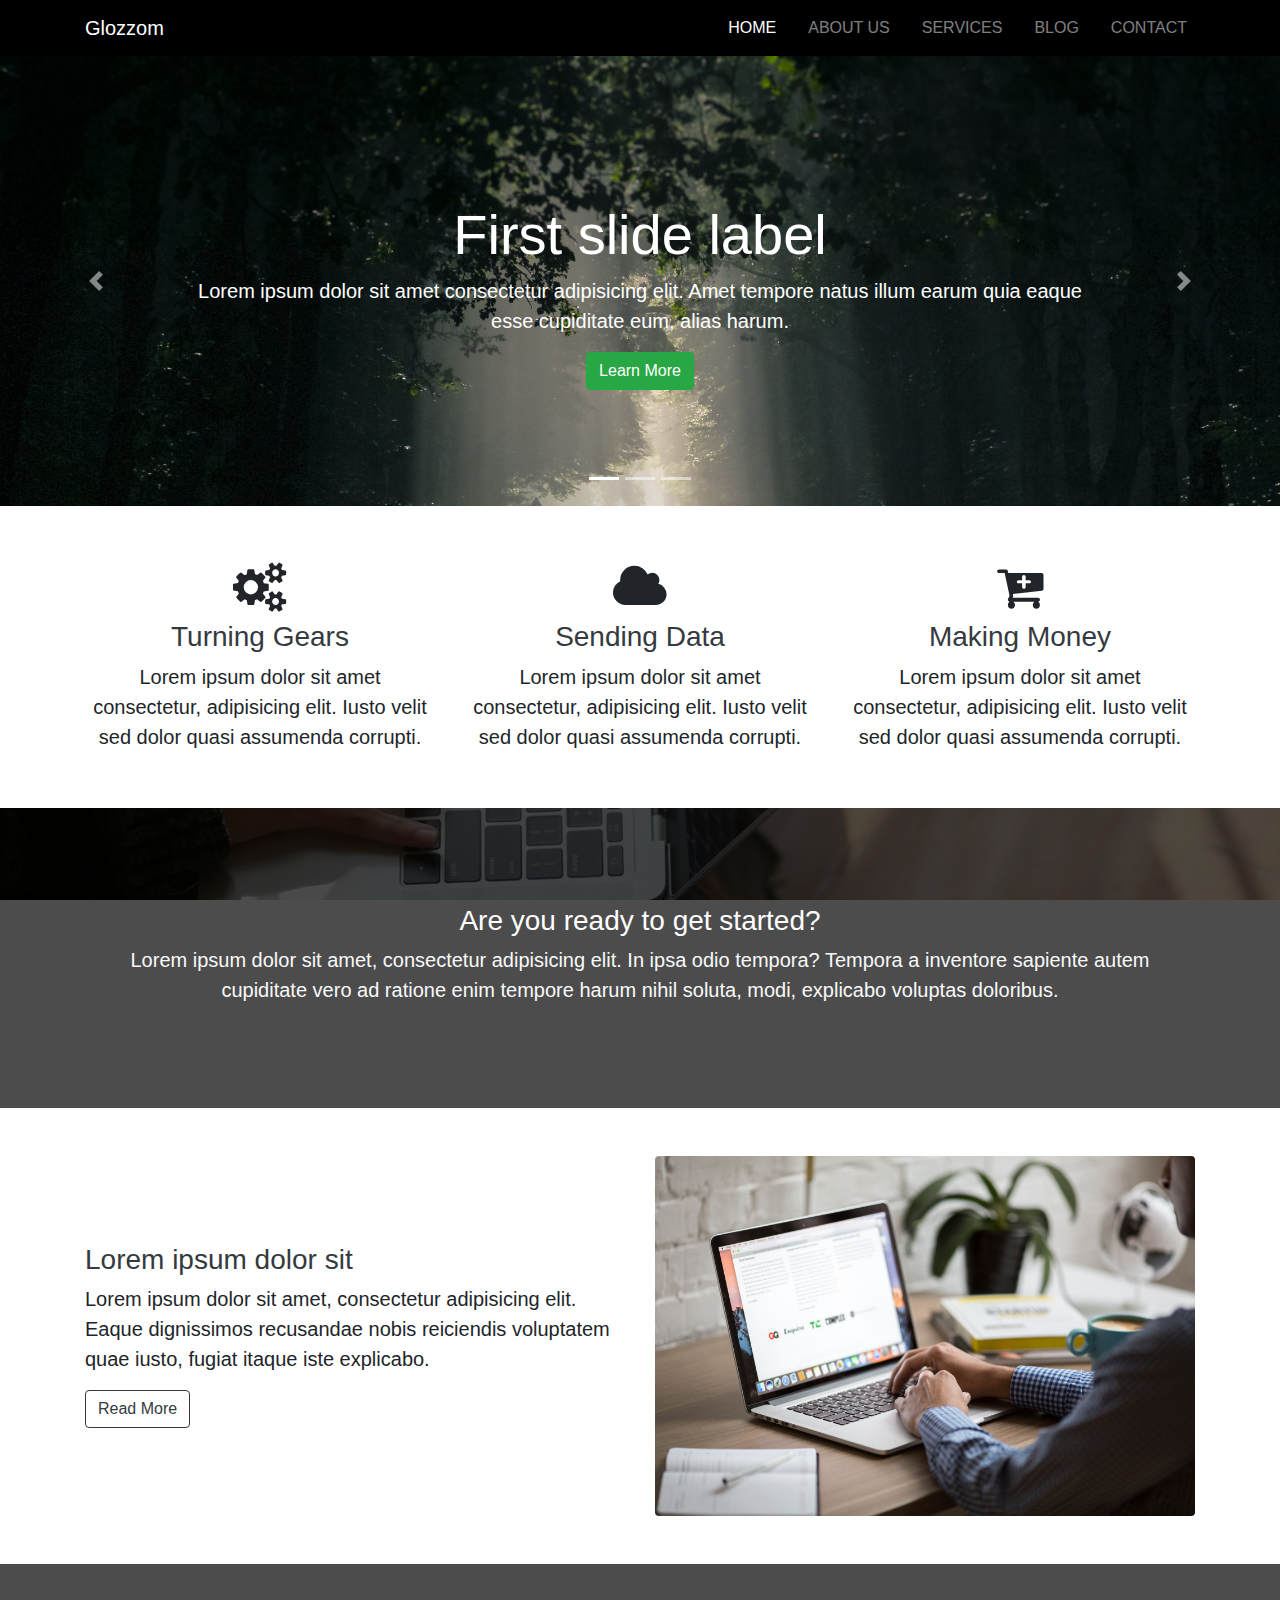
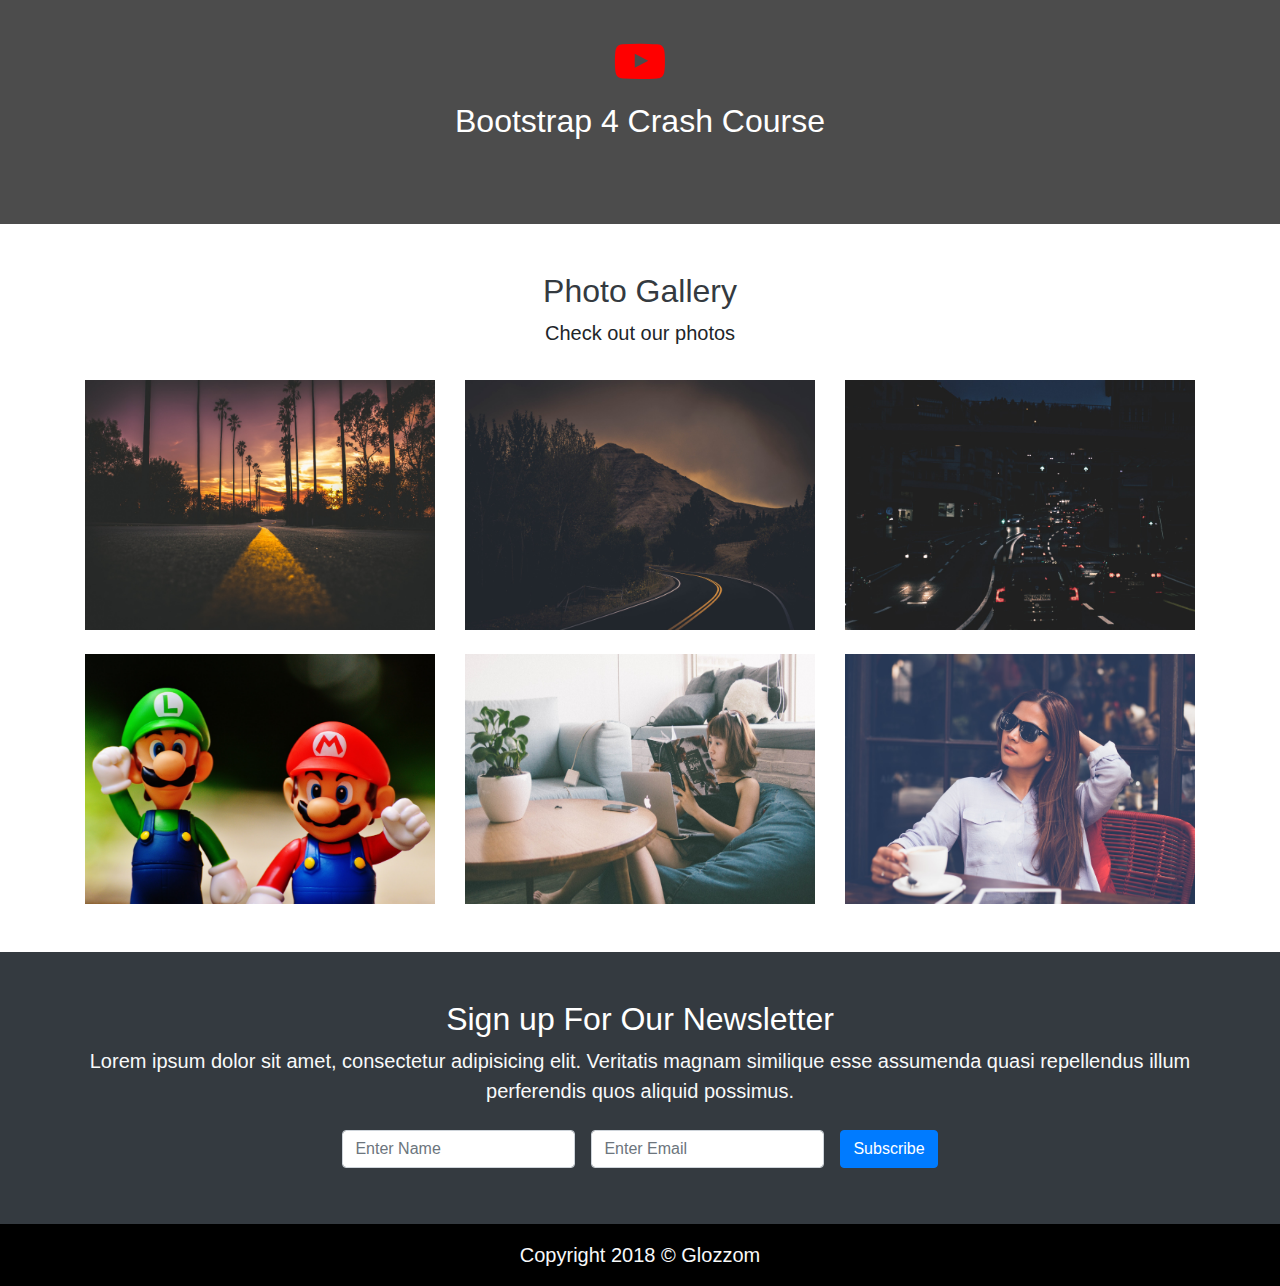
==== index.html @ 397b0932 "Add files via upload" ====
<!DOCTYPE html>
<html lang="en">

<head>
    <!-- required meta tags -->
    <meta charset="UTF-8">
    <meta name="viewport" content="width=device-width, initial-scale=1.0">
    <!-- bootstrap & other css -->
    <link rel="stylesheet" href="/assets/css/uikit.min.css">
    <link rel="stylesheet" href="/assets/css/bootstrap.css">
    <link rel="stylesheet" href="/assets/css/font-awesome.min.css">
    <link rel="stylesheet" href="/assets/css/navbar-fixed.css">
    <!-- my css -->
    <link rel="stylesheet" href="/assets/css/style.css">
    <!-- favicon -->
    <link rel="shortcut icon" href="/assets/img/fav.png" type="image/x-icon">
    <title>Glozzom</title>
</head>

<body>
    <!-- navbar -->
    <nav class="navbar navbar-expand-lg navbar-dark" uk-sticky="top: 250; animation: uk-animation-slide-top; bottom: #sticky-on-scroll-up">
        <div class="container">
            <a class="navbar-brand" href="index.html">Glozzom</a>
            <button class="navbar-toggler" type="button" data-toggle="collapse" data-target="#navbarNav" aria-controls="navbarNav" aria-expanded="false" aria-label="Toggle navigation">
                <span class="navbar-toggler-icon"></span>
            </button>
            <div class="collapse navbar-collapse" id="navbarNav">
                <ul class="navbar-nav ml-auto mt-4 mt-lg-0">
                    <li class="nav-item active pl-0 pl-lg-3">
                        <a class="nav-link" href="index.html">Home</a>
                    </li>
                    <li class="nav-item pl-0 pl-lg-3">
                        <a class="nav-link" href="about.html">About Us</a>
                    </li>
                    <li class="nav-item pl-0 pl-lg-3">
                        <a class="nav-link" href="services.html">Services</a>
                    </li>
                    <li class="nav-item pl-0 pl-lg-3">
                        <a class="nav-link" href="blog.html">Blog</a>
                    </li>
                    <li class="nav-item pl-0 pl-lg-3">
                        <a class="nav-link" href="contact.html">Contact</a>
                    </li>
                </ul>
            </div>
        </div>
    </nav>

    <!-- Carousel_slider -->
    <section id="showcase" class="bg-dark">
        <div id="myCarousel" class="carousel slide" data-ride="carousel">
            <ol class="carousel-indicators">
                <li data-target="#myCarousel" data-slide-to="0" class="active"></li>
                <li data-target="#myCarousel" data-slide-to="1"></li>
                <li data-target="#myCarousel" data-slide-to="2"></li>
            </ol>
            <div class="carousel-inner">
                <div class="carousel-item crsl-img-1 active">
                    <div class="container">
                        <div class="carousel-caption mb-5 pb-0 pb-md-5">
                            <h2 class="display-4">First slide label</h2>
                            <p class="lead">Lorem ipsum dolor sit amet consectetur adipisicing elit. Amet tempore natus illum earum quia eaque esse cupiditate eum, alias harum.</p>
                            <a href="#" class="btn btn-success">Learn More</a>
                        </div>
                    </div>
                </div>
                <div class="carousel-item crsl-img-2">
                    <div class="container">
                        <div class="carousel-caption mb-5 pb-0 pb-md-5">
                            <h2 class="display-4">Second slide label</h2>
                            <p class="lead">Lorem ipsum dolor sit amet consectetur adipisicing elit. Amet tempore natus illum earum quia eaque esse cupiditate eum, alias harum.</p>
                            <a href="#" class="btn btn-warning">Learn More</a>
                        </div>
                    </div>
                </div>
                <div class="carousel-item crsl-img-3">
                    <div class="container">
                        <div class="carousel-caption mb-5 pb-0 pb-md-5">
                            <h2 class="display-4">Third slide label</h2>
                            <p class="lead">Lorem ipsum dolor sit amet consectetur adipisicing elit. Amet tempore natus illum earum quia eaque esse cupiditate eum, alias harum.</p>
                            <a href="#" class="btn btn-danger">Learn More</a>
                        </div>
                    </div>
                </div>
            </div>
            <a class="carousel-control-prev" href="#myCarousel" role="button" data-slide="prev">
                <span class="carousel-control-prev-icon" aria-hidden="true"></span>
                <span class="sr-only">Previous</span>
            </a>
            <a class="carousel-control-next" href="#myCarousel" role="button" data-slide="next">
                <span class="carousel-control-next-icon" aria-hidden="true"></span>
                <span class="sr-only">Next</span>
            </a>
        </div>
    </section>

    <!-- Home_icons -->
    <section id="homeicon" class="py-5 text-center">
        <div class="container">
            <div class="row">
                <div class="col-md-4 my-2 homeIcon1">
                    <i class="fa fa-gears"></i>
                    <h3 class="my-2 text-dark">Turning Gears</h3>
                    <p class="mb-0 lead">Lorem ipsum dolor sit amet consectetur, adipisicing elit. Iusto velit sed dolor quasi assumenda corrupti.</p>
                </div>
                <div class="col-md-4 my-2 homeIcon2">
                    <i class="fa fa-cloud"></i>
                    <h3 class="my-2 text-dark">Sending Data</h3>
                    <p class="mb-0 lead">Lorem ipsum dolor sit amet consectetur, adipisicing elit. Iusto velit sed dolor quasi assumenda corrupti.</p>
                </div>
                <div class="col-md-4 my-2 homeIcon3">
                    <i class="fa fa-cart-plus"></i>
                    <h3 class="my-2 text-dark">Making Money</h3>
                    <p class="mb-0 lead">Lorem ipsum dolor sit amet consectetur, adipisicing elit. Iusto velit sed dolor quasi assumenda corrupti.</p>
                </div>
            </div>
        </div>
    </section>

    <!-- Home - Get_started -->
    <section id="getstarted" class="py-5 text-center text-light">
        <div class="overlay">
            <div class="container">
                <div class="row">
                    <div class="col mt-3 mt-sm-4 mt-md-5 pt-5">
                        <h3>Are you ready to get started?</h3>
                        <p class="lead">Lorem ipsum dolor sit amet, consectetur adipisicing elit. In ipsa odio tempora? Tempora a inventore sapiente autem cupiditate vero ad ratione enim tempore harum nihil soluta, modi, explicabo voluptas doloribus.</p>
                    </div>
                </div>
            </div>
        </div>
    </section>

    <!--Home - Info -->
    <section id="homeinfo" class="py-5">
        <div class="container">
            <div class="row">
                <div class="col-md-6 align-self-center ">
                    <h3 class="text-dark">Lorem ipsum dolor sit</h3>
                    <p class="lead">Lorem ipsum dolor sit amet, consectetur adipisicing elit. Eaque dignissimos recusandae nobis reiciendis voluptatem quae iusto, fugiat itaque iste explicabo.</p>
                    <a href="#" class="btn btn-outline-dark">Read More</a>
                </div>
                <div class="col-md-6 my-4 my-md-0">
                    <img src="/assets/img/pc.jpg" class="img-fluid rounded" alt="pc">
                </div>
            </div>
        </div>
    </section>

    <!-- Home - Video -->
    <section id="home-video" class="text-center text-light">
        <div class="overlay">
            <div class="container">
                <div class="row">
                    <div class="col mt-5 pt-4">
                        <div uk-lightbox>
                            <a href="https://youtu.be/I7CfaDYzTVM">
                                <i class="fa fa-youtube-play"></i>
                            </a>
                        </div>
                        <h2 class="mt-3">Bootstrap 4 Crash Course</h2>
                    </div>
                </div>
            </div>
        </div>
    </section>

    <!-- Photo Gallery -->
    <section id="gallery" class="py-5 text-center" uk-lightbox>
        <div class="container">
            <div class="row mb-3">
                <div class="col">
                    <h2 class="text-dark">Photo Gallery</h2>
                    <p class="lead">Check out our photos</p>
                </div>
            </div>
            <!-- Row 1 -->
            <div class="row">
                <div class="col-md-4 py-3 py-md-0">
                    <div>
                        <a href="/assets/img/image1.jpeg"> <img src="/assets/img/image1.jpeg" class="img-fluid" alt=""></a>
                    </div>
                </div>
                <div class="col-md-4 py-3 py-md-0">
                    <div>
                        <a href="/assets/img/image2.jpeg"> <img src="/assets/img/image2.jpeg" class="img-fluid" alt=""></a>
                    </div>
                </div>
                <div class="col-md-4 pt-3 pt-md-0 pb-2 pb-md-0">
                    <div>
                        <a href="/assets/img/image3.jpeg"> <img src="/assets/img/image3.jpeg" class="img-fluid" alt=""></a>
                    </div>
                </div>
            </div>
            <!-- Row 2 -->
            <div class="row pt-4">
                <div class="col-md-4 pb-3 pb-md-0">
                    <div>
                        <a href="/assets/img/image4.jpeg"> <img src="/assets/img/image4.jpeg" class="img-fluid" alt=""></a>
                    </div>
                </div>
                <div class="col-md-4 py-3 py-md-0">
                    <div>
                        <a href="/assets/img/image5.jpeg"> <img src="/assets/img/image5.jpeg" class="img-fluid" alt=""></a>
                    </div>
                </div>
                <div class="col-md-4 py-3 py-md-0">
                    <div>
                        <a href="/assets/img/image6.jpeg"> <img src="/assets/img/image6.jpeg" class="img-fluid" alt=""></a>
                    </div>
                </div>
            </div>
        </div>
    </section>

    <!-- Newsletter -->
    <section id="newsletter" class="py-5 bg-dark text-light text-center">
        <div class="container">
            <div class="row">
                <div class="col">
                    <h2>Sign up For Our Newsletter</h2>
                    <p class="lead">Lorem ipsum dolor sit amet, consectetur adipisicing elit. Veritatis magnam similique esse assumenda quasi repellendus illum perferendis quos aliquid possimus.</p>
                </div>
            </div>
            <form class="form-inline justify-content-center">
                <label class="sr-only" for="name">Name</label>
                <input type="text" placeholder="Enter Name" class="form-control m-2">
                <label class="sr-only" for="name">Name</label>
                <input type="text" placeholder="Enter Email" class="form-control m-2">
                <input type="submit" class="btn btn-primary m-2" value="Subscribe">
            </form>
        </div>
    </section>

    <!-- Copyright -->
    <section id="copyright" class="text-center py-3">
        <div class="row">
            <div class="col">
                <p class="lead text-light mb-0">Copyright 2018 &copy; Glozzom</p>
            </div>
        </div>
    </section>



    <!-- Scripts -->
    <script src="/assets/js/jquery.min.js"></script>
    <script src="/assets/js/popper.min.js"></script>
    <script src="/assets/js/bootstrap.min.js"></script>
    <script src="/assets/js/navbar-fixed.js"></script>
    <script src="/assets/js/uikit.min.js"></script>
    <script src="/assets/js/uikit-icons.min.js"></script>
</body>

</html>
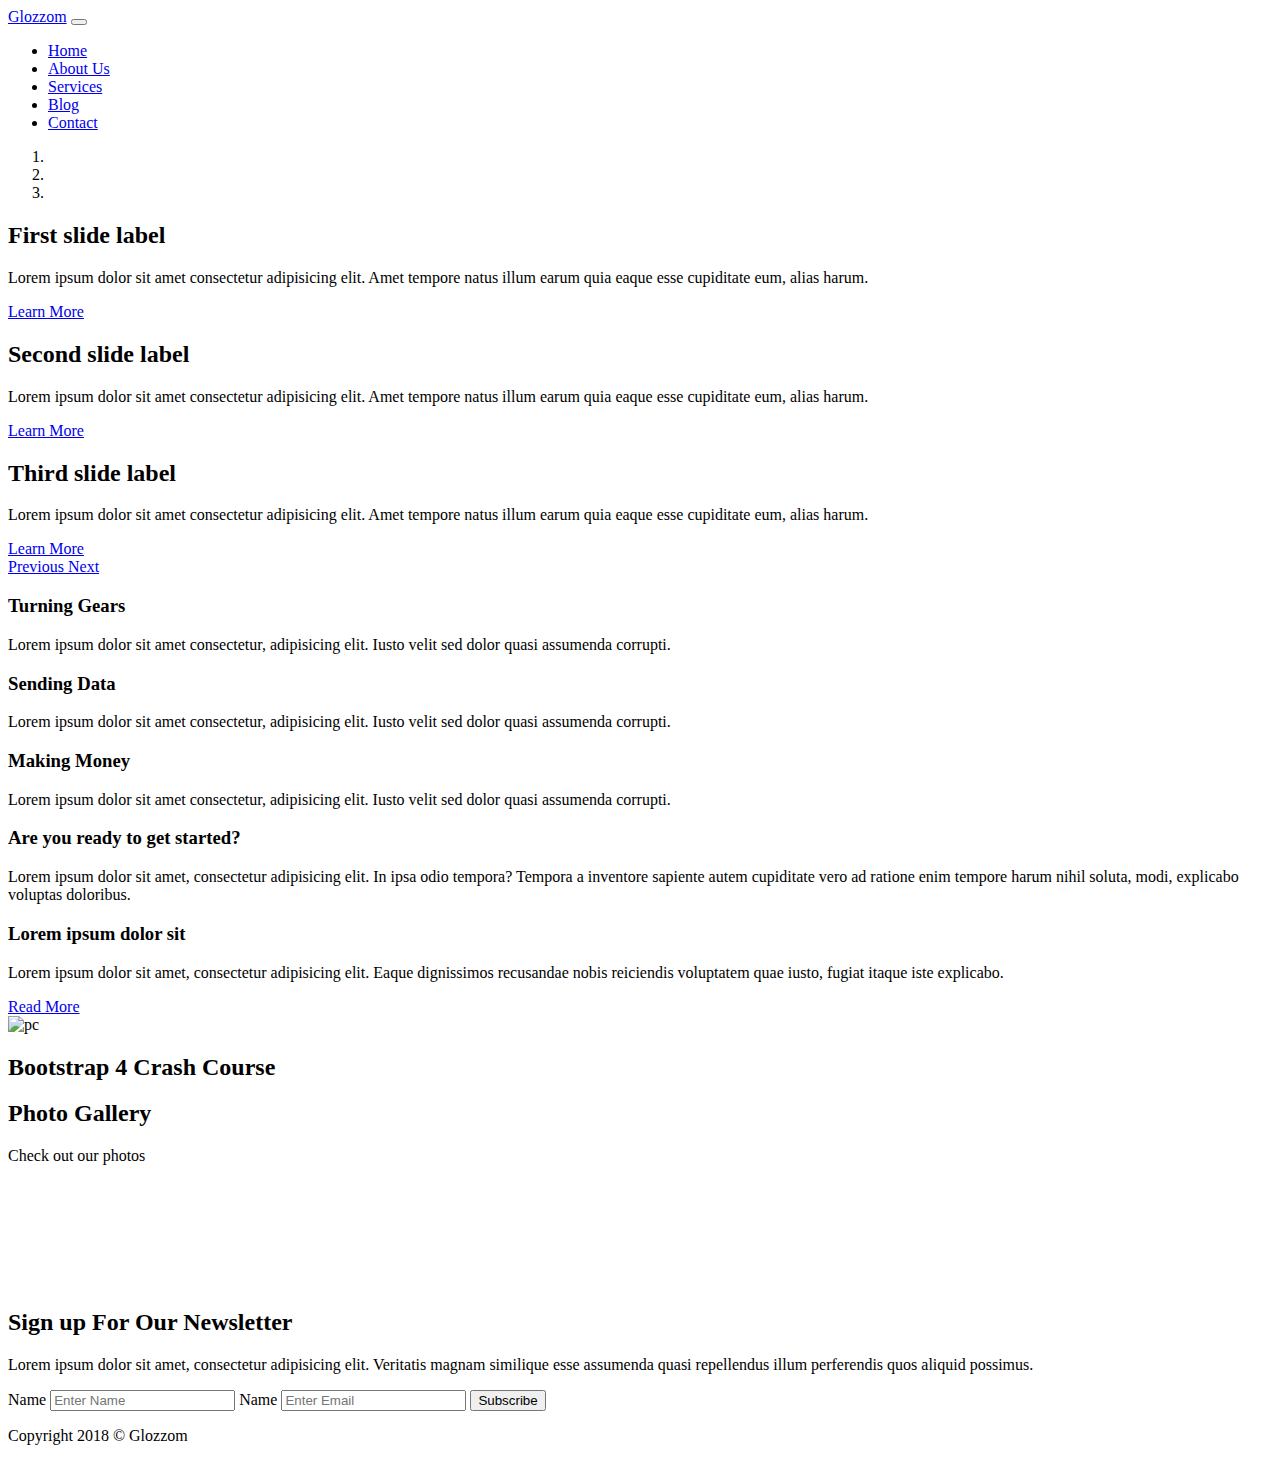
==== commit 97c49cd4: "Update index.html" ====
--- a/index.html
+++ b/index.html
@@ -6,14 +6,14 @@
     <meta charset="UTF-8">
     <meta name="viewport" content="width=device-width, initial-scale=1.0">
     <!-- bootstrap & other css -->
-    <link rel="stylesheet" href="/assets/css/uikit.min.css">
-    <link rel="stylesheet" href="/assets/css/bootstrap.css">
-    <link rel="stylesheet" href="/assets/css/font-awesome.min.css">
-    <link rel="stylesheet" href="/assets/css/navbar-fixed.css">
+    <link rel="stylesheet" href="https://github.com/itzz-nasim/glozzom/assets/css/uikit.min.css">
+    <link rel="stylesheet" href="https://github.com/itzz-nasim/glozzom/assets/css/bootstrap.css">
+    <link rel="stylesheet" href="https://github.com/itzz-nasim/glozzom/assets/css/font-awesome.min.css">
+    <link rel="stylesheet" href="https://github.com/itzz-nasim/glozzom/assets/css/navbar-fixed.css">
     <!-- my css -->
-    <link rel="stylesheet" href="/assets/css/style.css">
+    <link rel="stylesheet" href="https://github.com/itzz-nasim/glozzom/assets/css/style.css">
     <!-- favicon -->
-    <link rel="shortcut icon" href="/assets/img/fav.png" type="image/x-icon">
+    <link rel="shortcut icon" href="https://github.com/itzz-nasim/glozzom/assets/img/fav.png" type="image/x-icon">
     <title>Glozzom</title>
 </head>
 
@@ -142,7 +142,7 @@
                     <a href="#" class="btn btn-outline-dark">Read More</a>
                 </div>
                 <div class="col-md-6 my-4 my-md-0">
-                    <img src="/assets/img/pc.jpg" class="img-fluid rounded" alt="pc">
+                    <img src="https://github.com/itzz-nasim/glozzom/assets/img/pc.jpg" class="img-fluid rounded" alt="pc">
                 </div>
             </div>
         </div>
@@ -179,17 +179,17 @@
             <div class="row">
                 <div class="col-md-4 py-3 py-md-0">
                     <div>
-                        <a href="/assets/img/image1.jpeg"> <img src="/assets/img/image1.jpeg" class="img-fluid" alt=""></a>
-                    </div>
-                </div>
-                <div class="col-md-4 py-3 py-md-0">
-                    <div>
-                        <a href="/assets/img/image2.jpeg"> <img src="/assets/img/image2.jpeg" class="img-fluid" alt=""></a>
+                        <a href="https://github.com/itzz-nasim/glozzom/assets/img/image1.jpeg"> <img src="https://github.com/itzz-nasim/glozzom/assets/img/image1.jpeg" class="img-fluid" alt=""></a>
+                    </div>
+                </div>
+                <div class="col-md-4 py-3 py-md-0">
+                    <div>
+                        <a href="https://github.com/itzz-nasim/glozzom/assets/img/image2.jpeg"> <img src="https://github.com/itzz-nasim/glozzom/assets/img/image2.jpeg" class="img-fluid" alt=""></a>
                     </div>
                 </div>
                 <div class="col-md-4 pt-3 pt-md-0 pb-2 pb-md-0">
                     <div>
-                        <a href="/assets/img/image3.jpeg"> <img src="/assets/img/image3.jpeg" class="img-fluid" alt=""></a>
+                        <a href="https://github.com/itzz-nasim/glozzom/assets/img/image3.jpeg"> <img src="https://github.com/itzz-nasim/glozzom/assets/img/image3.jpeg" class="img-fluid" alt=""></a>
                     </div>
                 </div>
             </div>
@@ -197,17 +197,17 @@
             <div class="row pt-4">
                 <div class="col-md-4 pb-3 pb-md-0">
                     <div>
-                        <a href="/assets/img/image4.jpeg"> <img src="/assets/img/image4.jpeg" class="img-fluid" alt=""></a>
-                    </div>
-                </div>
-                <div class="col-md-4 py-3 py-md-0">
-                    <div>
-                        <a href="/assets/img/image5.jpeg"> <img src="/assets/img/image5.jpeg" class="img-fluid" alt=""></a>
-                    </div>
-                </div>
-                <div class="col-md-4 py-3 py-md-0">
-                    <div>
-                        <a href="/assets/img/image6.jpeg"> <img src="/assets/img/image6.jpeg" class="img-fluid" alt=""></a>
+                        <a href="https://github.com/itzz-nasim/glozzom/assets/img/image4.jpeg"> <img src="https://github.com/itzz-nasim/glozzom/assets/img/image4.jpeg" class="img-fluid" alt=""></a>
+                    </div>
+                </div>
+                <div class="col-md-4 py-3 py-md-0">
+                    <div>
+                        <a href="https://github.com/itzz-nasim/glozzom/assets/img/image5.jpeg"> <img src="https://github.com/itzz-nasim/glozzom/assets/img/image5.jpeg" class="img-fluid" alt=""></a>
+                    </div>
+                </div>
+                <div class="col-md-4 py-3 py-md-0">
+                    <div>
+                        <a href="https://github.com/itzz-nasim/glozzom/assets/img/image6.jpeg"> <img src="https://github.com/itzz-nasim/glozzom/assets/img/image6.jpeg" class="img-fluid" alt=""></a>
                     </div>
                 </div>
             </div>
@@ -245,12 +245,12 @@
 
 
     <!-- Scripts -->
-    <script src="/assets/js/jquery.min.js"></script>
-    <script src="/assets/js/popper.min.js"></script>
-    <script src="/assets/js/bootstrap.min.js"></script>
-    <script src="/assets/js/navbar-fixed.js"></script>
-    <script src="/assets/js/uikit.min.js"></script>
-    <script src="/assets/js/uikit-icons.min.js"></script>
+    <script src="https://github.com/itzz-nasim/glozzom/assets/js/jquery.min.js"></script>
+    <script src="https://github.com/itzz-nasim/glozzom/assets/js/popper.min.js"></script>
+    <script src="https://github.com/itzz-nasim/glozzom/assets/js/bootstrap.min.js"></script>
+    <script src="https://github.com/itzz-nasim/glozzom/assets/js/navbar-fixed.js"></script>
+    <script src="https://github.com/itzz-nasim/glozzom/assets/js/uikit.min.js"></script>
+    <script src="https://github.com/itzz-nasim/glozzom/assets/js/uikit-icons.min.js"></script>
 </body>
 
-</html>+</html>
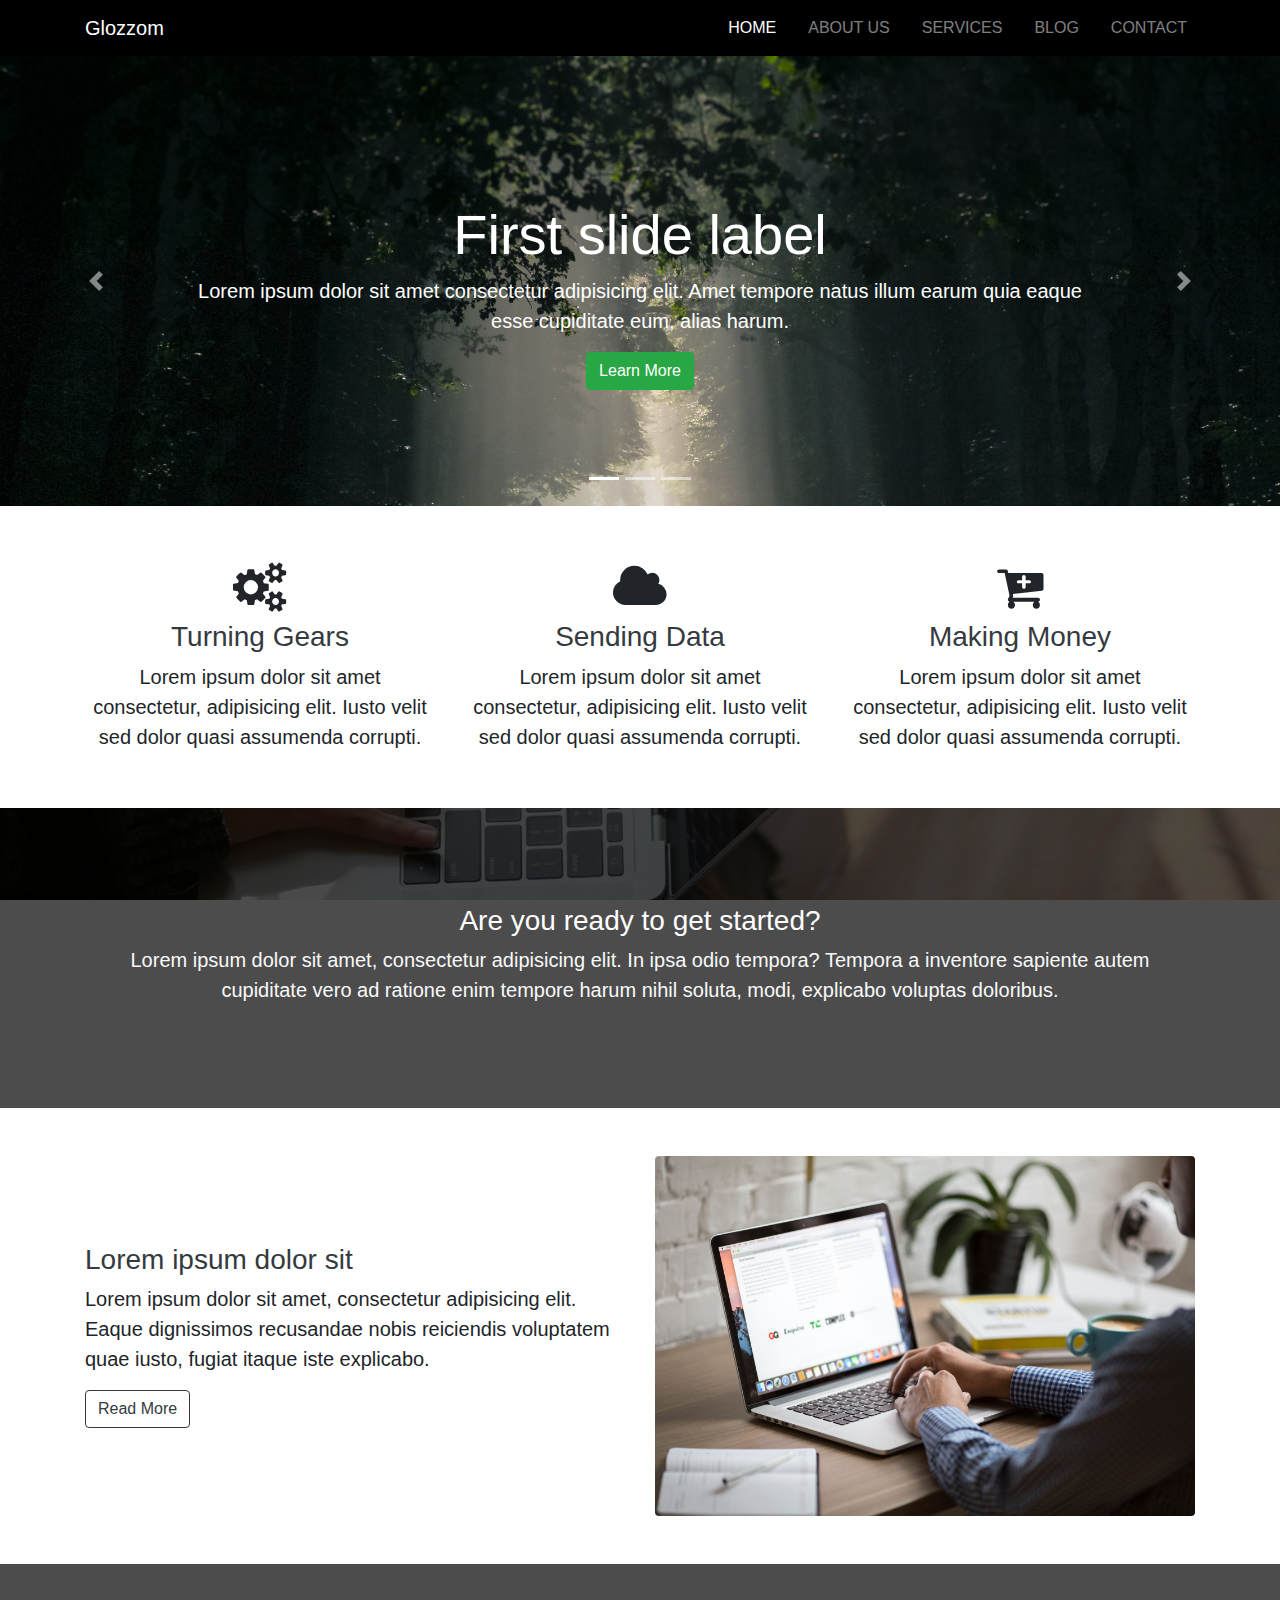
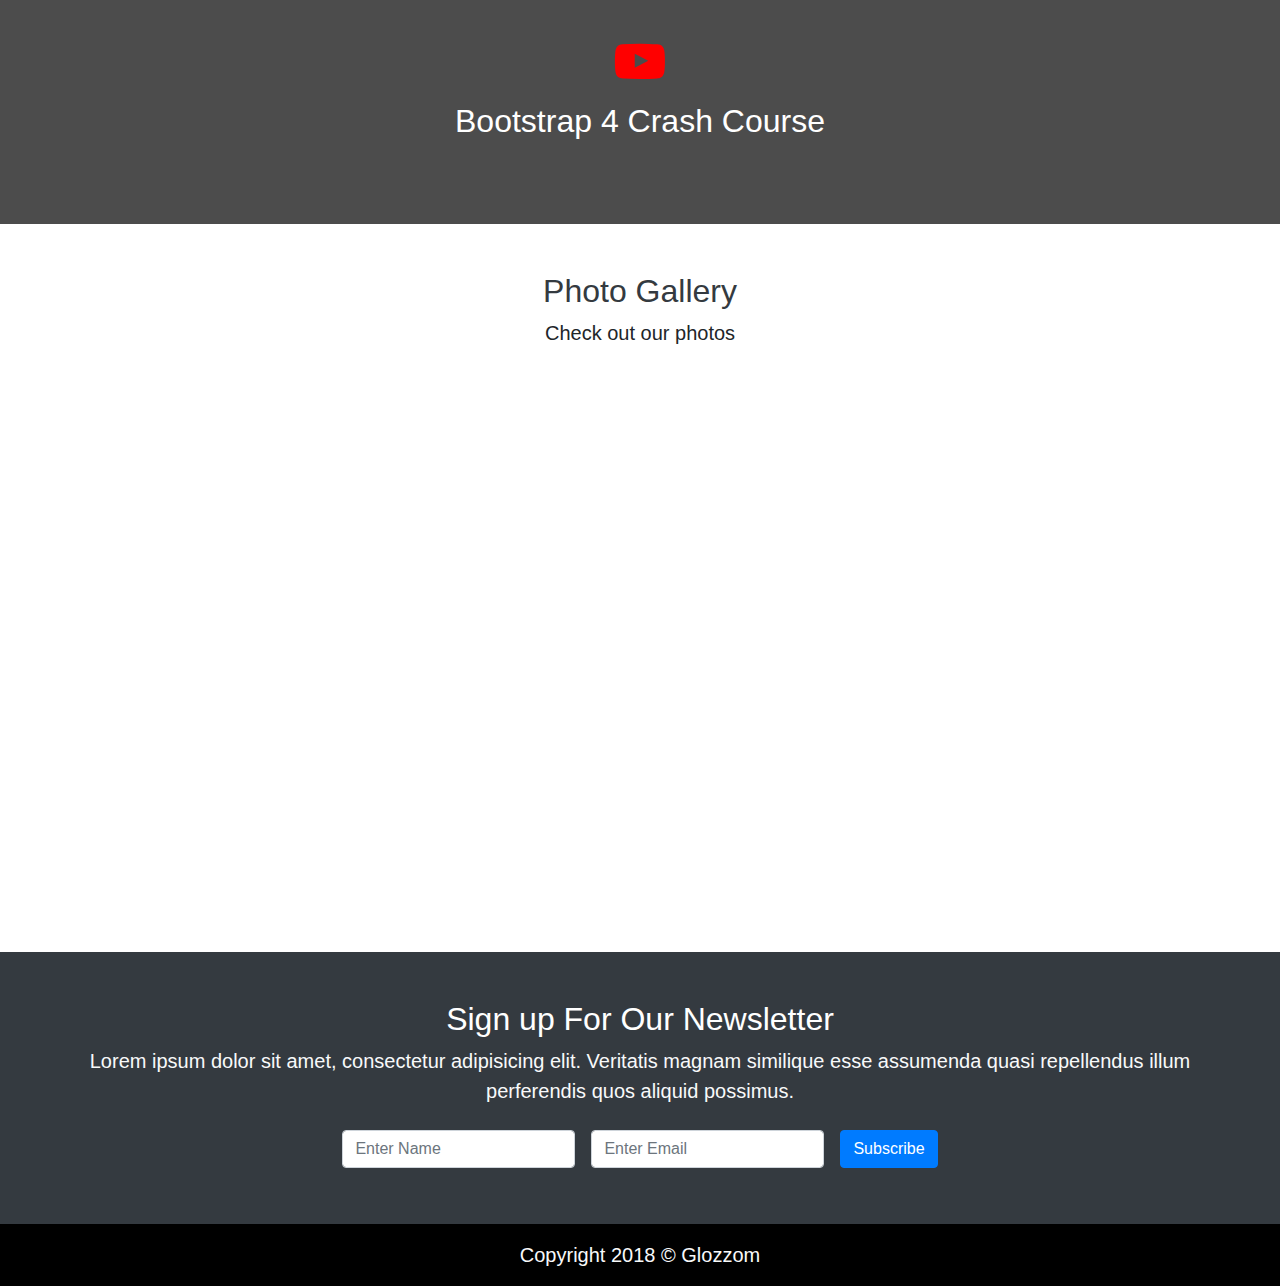
==== commit 4affc9f4: "Update index.html" ====
--- a/index.html
+++ b/index.html
@@ -6,14 +6,14 @@
     <meta charset="UTF-8">
     <meta name="viewport" content="width=device-width, initial-scale=1.0">
     <!-- bootstrap & other css -->
-    <link rel="stylesheet" href="https://github.com/itzz-nasim/glozzom/assets/css/uikit.min.css">
-    <link rel="stylesheet" href="https://github.com/itzz-nasim/glozzom/assets/css/bootstrap.css">
-    <link rel="stylesheet" href="https://github.com/itzz-nasim/glozzom/assets/css/font-awesome.min.css">
-    <link rel="stylesheet" href="https://github.com/itzz-nasim/glozzom/assets/css/navbar-fixed.css">
+    <link rel="stylesheet" href="assets/css/uikit.min.css">
+    <link rel="stylesheet" href="assets/css/bootstrap.css">
+    <link rel="stylesheet" href="assets/css/font-awesome.min.css">
+    <link rel="stylesheet" href="assets/css/navbar-fixed.css">
     <!-- my css -->
-    <link rel="stylesheet" href="https://github.com/itzz-nasim/glozzom/assets/css/style.css">
+    <link rel="stylesheet" href="assets/css/style.css">
     <!-- favicon -->
-    <link rel="shortcut icon" href="https://github.com/itzz-nasim/glozzom/assets/img/fav.png" type="image/x-icon">
+    <link rel="shortcut icon" href="assets/img/fav.png" type="image/x-icon">
     <title>Glozzom</title>
 </head>
 
@@ -142,7 +142,7 @@
                     <a href="#" class="btn btn-outline-dark">Read More</a>
                 </div>
                 <div class="col-md-6 my-4 my-md-0">
-                    <img src="https://github.com/itzz-nasim/glozzom/assets/img/pc.jpg" class="img-fluid rounded" alt="pc">
+                    <img src="assets/img/pc.jpg" class="img-fluid rounded" alt="pc">
                 </div>
             </div>
         </div>
@@ -179,17 +179,17 @@
             <div class="row">
                 <div class="col-md-4 py-3 py-md-0">
                     <div>
-                        <a href="https://github.com/itzz-nasim/glozzom/assets/img/image1.jpeg"> <img src="https://github.com/itzz-nasim/glozzom/assets/img/image1.jpeg" class="img-fluid" alt=""></a>
-                    </div>
-                </div>
-                <div class="col-md-4 py-3 py-md-0">
-                    <div>
-                        <a href="https://github.com/itzz-nasim/glozzom/assets/img/image2.jpeg"> <img src="https://github.com/itzz-nasim/glozzom/assets/img/image2.jpeg" class="img-fluid" alt=""></a>
+                        <a href="assets/img/image1.jpeg"> <img src="https://github.com/itzz-nasim/glozzom/assets/img/image1.jpeg" class="img-fluid" alt=""></a>
+                    </div>
+                </div>
+                <div class="col-md-4 py-3 py-md-0">
+                    <div>
+                        <a href="assets/img/image2.jpeg"> <img src="https://github.com/itzz-nasim/glozzom/assets/img/image2.jpeg" class="img-fluid" alt=""></a>
                     </div>
                 </div>
                 <div class="col-md-4 pt-3 pt-md-0 pb-2 pb-md-0">
                     <div>
-                        <a href="https://github.com/itzz-nasim/glozzom/assets/img/image3.jpeg"> <img src="https://github.com/itzz-nasim/glozzom/assets/img/image3.jpeg" class="img-fluid" alt=""></a>
+                        <a href="assets/img/image3.jpeg"> <img src="https://github.com/itzz-nasim/glozzom/assets/img/image3.jpeg" class="img-fluid" alt=""></a>
                     </div>
                 </div>
             </div>
@@ -197,17 +197,17 @@
             <div class="row pt-4">
                 <div class="col-md-4 pb-3 pb-md-0">
                     <div>
-                        <a href="https://github.com/itzz-nasim/glozzom/assets/img/image4.jpeg"> <img src="https://github.com/itzz-nasim/glozzom/assets/img/image4.jpeg" class="img-fluid" alt=""></a>
-                    </div>
-                </div>
-                <div class="col-md-4 py-3 py-md-0">
-                    <div>
-                        <a href="https://github.com/itzz-nasim/glozzom/assets/img/image5.jpeg"> <img src="https://github.com/itzz-nasim/glozzom/assets/img/image5.jpeg" class="img-fluid" alt=""></a>
-                    </div>
-                </div>
-                <div class="col-md-4 py-3 py-md-0">
-                    <div>
-                        <a href="https://github.com/itzz-nasim/glozzom/assets/img/image6.jpeg"> <img src="https://github.com/itzz-nasim/glozzom/assets/img/image6.jpeg" class="img-fluid" alt=""></a>
+                        <a href="assets/img/image4.jpeg"> <img src="https://github.com/itzz-nasim/glozzom/assets/img/image4.jpeg" class="img-fluid" alt=""></a>
+                    </div>
+                </div>
+                <div class="col-md-4 py-3 py-md-0">
+                    <div>
+                        <a href="assets/img/image5.jpeg"> <img src="https://github.com/itzz-nasim/glozzom/assets/img/image5.jpeg" class="img-fluid" alt=""></a>
+                    </div>
+                </div>
+                <div class="col-md-4 py-3 py-md-0">
+                    <div>
+                        <a href="assets/img/image6.jpeg"> <img src="https://github.com/itzz-nasim/glozzom/assets/img/image6.jpeg" class="img-fluid" alt=""></a>
                     </div>
                 </div>
             </div>
@@ -245,12 +245,12 @@
 
 
     <!-- Scripts -->
-    <script src="https://github.com/itzz-nasim/glozzom/assets/js/jquery.min.js"></script>
-    <script src="https://github.com/itzz-nasim/glozzom/assets/js/popper.min.js"></script>
-    <script src="https://github.com/itzz-nasim/glozzom/assets/js/bootstrap.min.js"></script>
-    <script src="https://github.com/itzz-nasim/glozzom/assets/js/navbar-fixed.js"></script>
-    <script src="https://github.com/itzz-nasim/glozzom/assets/js/uikit.min.js"></script>
-    <script src="https://github.com/itzz-nasim/glozzom/assets/js/uikit-icons.min.js"></script>
+    <script src="assets/js/jquery.min.js"></script>
+    <script src="assets/js/popper.min.js"></script>
+    <script src="assets/js/bootstrap.min.js"></script>
+    <script src="assets/js/navbar-fixed.js"></script>
+    <script src="assets/js/uikit.min.js"></script>
+    <script src="assets/js/uikit-icons.min.js"></script>
 </body>
 
 </html>
